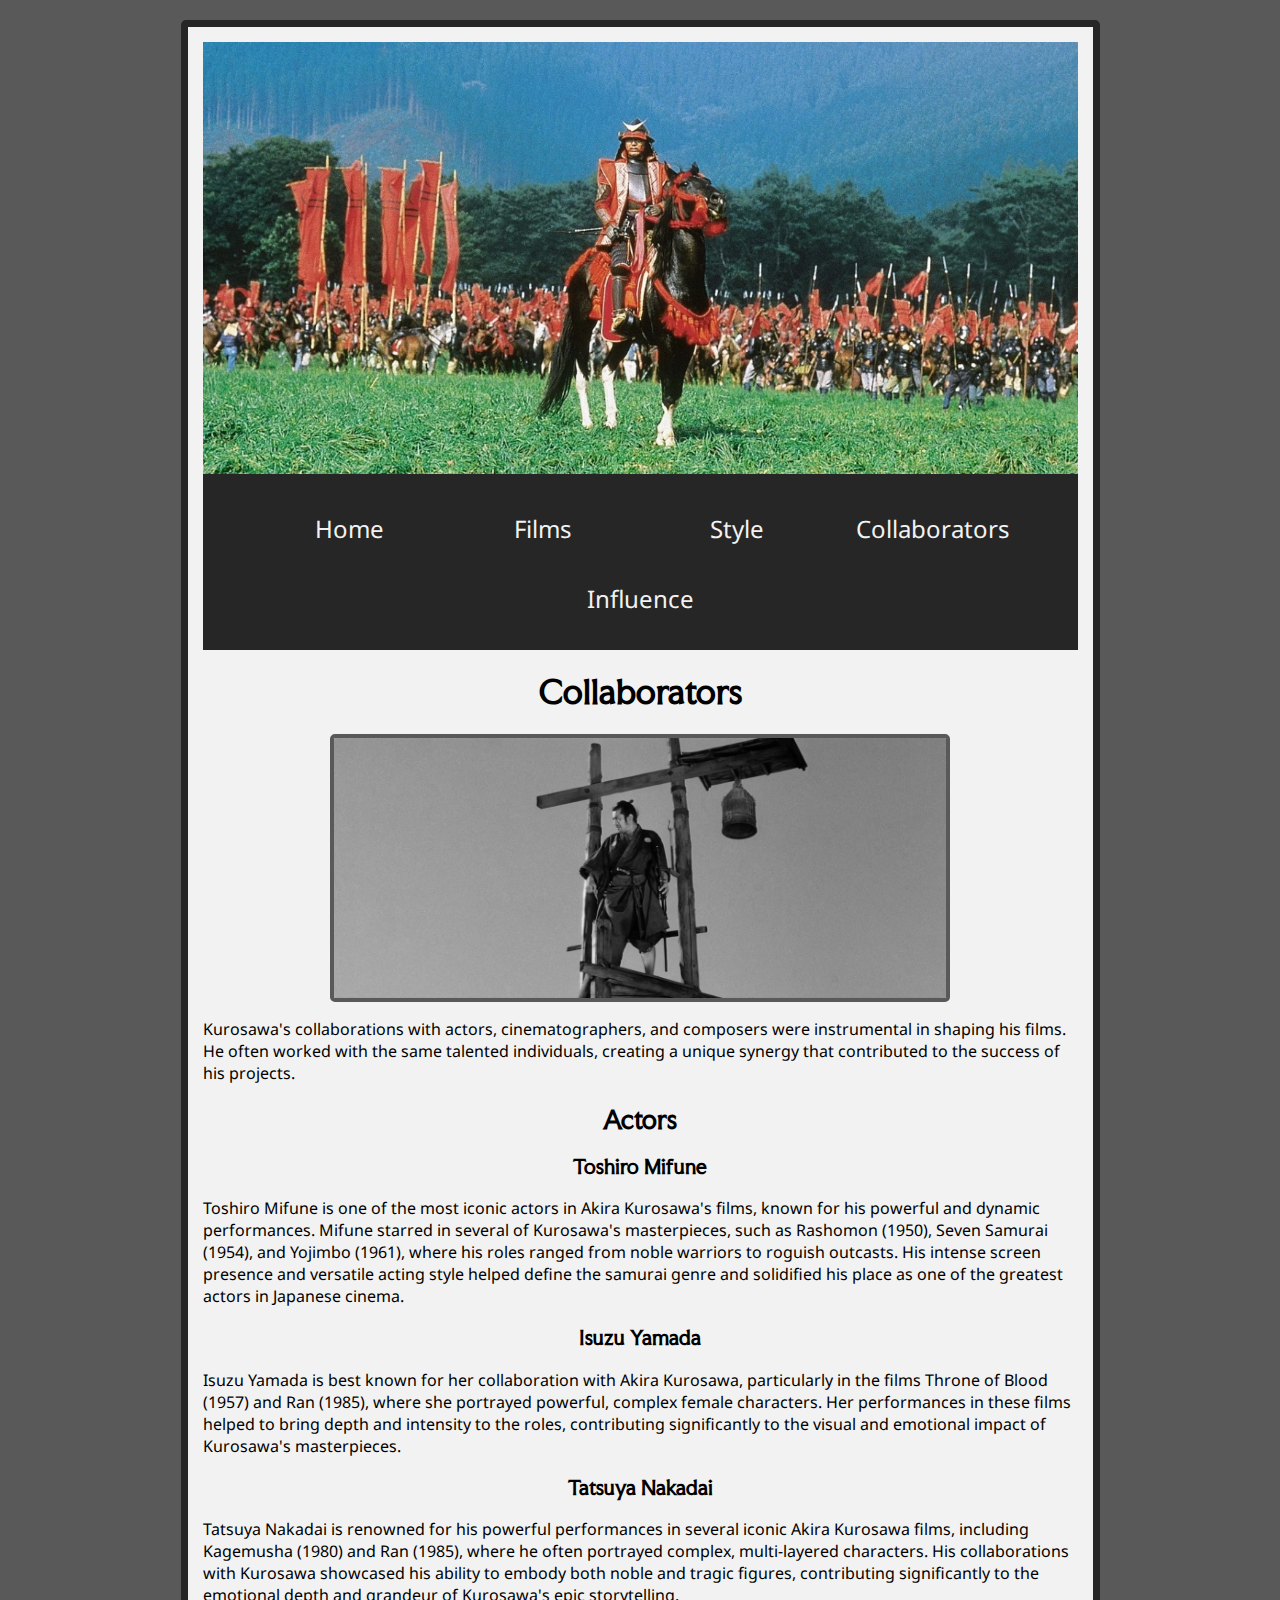
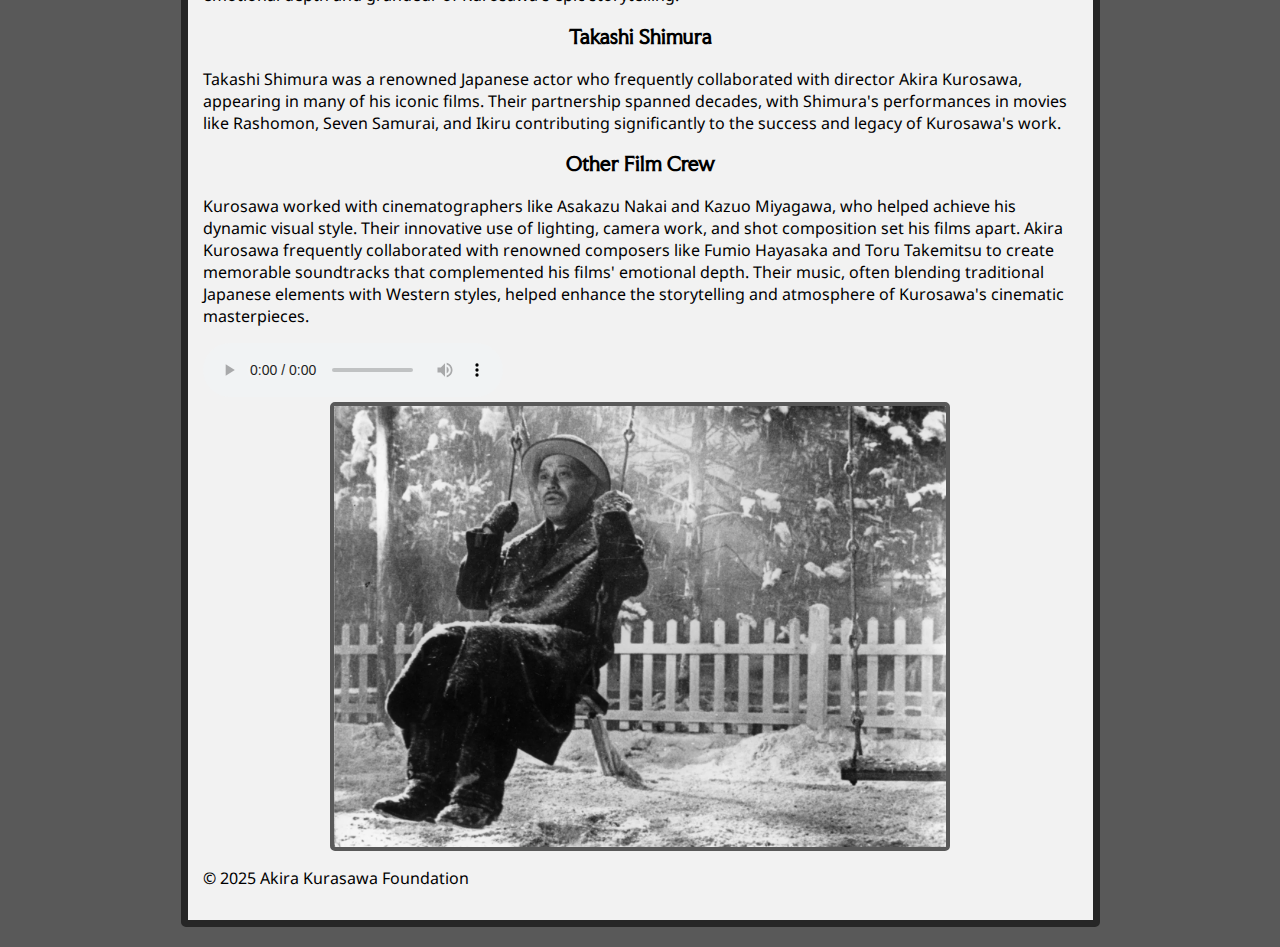
==== collaborators.html @ b1a9cd64 "update1" ====
<!DOCtype html>
<html>
<head>
	<meta charset="utf-8">
	<meta name="viewport" content="width=device-width, initial-scale=1.0">
	<title>Akira Kurasawa</title>
	<link rel="preconnect" href="https://fonts.googleapis.com">
<link rel="preconnect" href="https://fonts.gstatic.com" crossorigin>
<link href="https://fonts.googleapis.com/css2?family=Faculty+Glyphic&display=swap" rel="stylesheet">
<link rel="preconnect" href="https://fonts.googleapis.com">
<link rel="preconnect" href="https://fonts.gstatic.com" crossorigin>
<link href="https://fonts.googleapis.com/css2?family=Faculty+Glyphic&family=Noto+Sans:ital,wght@0,100..900;1,100..900&display=swap" rel="stylesheet">
	<link rel="stylesheet" href="css/styles.css">
	<link rel="icon" href="images2/favicon.ico">
<body>
<div class="container">
		
			<div >
				<img class="header" src="images2/q16.jpg" alt="Yojimbo">
			</div >
			<nav>
				<ul class="bar">
					<li><a href="index.html">Home</a></li>
					<li><a href="films.html">Films</a></li>
					<li><a href="style.html">Style</a></li>
					<li><a href="collaborators.html">Collaborators</a></li>
					<li><a href="influence.html">Influence</a></li>
					
				</ul>
			</nav>
		
		
	<h1>Collaborators</h1>
	<img class="style" src="images2/q7.jpg" alt="Kurosawa">
	<p>Kurosawa's collaborations with actors, cinematographers, and composers were instrumental in shaping his films. He often worked with the same talented individuals, creating a unique synergy that contributed to the success of his projects.</p>
	<h2>Actors</h2>
	
		<h3>Toshiro Mifune</h3> 
			<p>Toshiro Mifune is one of the most iconic actors in Akira Kurosawa's films, known for his powerful and dynamic performances. Mifune starred in several of Kurosawa's masterpieces, such as Rashomon (1950), Seven Samurai (1954), and Yojimbo (1961), where his roles ranged from noble warriors to roguish outcasts. His intense screen presence and versatile acting style helped define the samurai genre and solidified his place as one of the greatest actors in Japanese cinema.</p>
		<h3>Isuzu Yamada</h3>
			<p>Isuzu Yamada is best known for her collaboration with Akira Kurosawa, particularly in the films Throne of Blood (1957) and Ran (1985), where she portrayed powerful, complex female characters. Her performances in these films helped to bring depth and intensity to the roles, contributing significantly to the visual and emotional impact of Kurosawa's masterpieces.</p>
		<h3>Tatsuya Nakadai</h3>  
			<p>Tatsuya Nakadai is renowned for his powerful performances in several iconic Akira Kurosawa films, including Kagemusha (1980) and Ran (1985), where he often portrayed complex, multi-layered characters. His collaborations with Kurosawa showcased his ability to embody both noble and tragic figures, contributing significantly to the emotional depth and grandeur of Kurosawa's epic storytelling.</p>
		<h3>Takashi Shimura</h3>
			<p>Takashi Shimura was a renowned Japanese actor who frequently collaborated with director Akira Kurosawa, appearing in many of his iconic films. Their partnership spanned decades, with Shimura's performances in movies like Rashomon, Seven Samurai, and Ikiru contributing significantly to the success and legacy of Kurosawa's work.</p>
		
			 	<h3>Other Film Crew</h3>
			<p>Kurosawa worked with cinematographers like Asakazu Nakai and Kazuo Miyagawa, who helped achieve his dynamic visual style. Their innovative use of lighting, camera work, and shot composition set his films apart. Akira Kurosawa frequently collaborated with renowned composers like Fumio Hayasaka and Toru Takemitsu to create memorable soundtracks that complemented his films' emotional depth. Their music, often blending traditional Japanese elements with Western styles, helped enhance the storytelling and atmosphere of Kurosawa's cinematic masterpieces.</p>
		
			<audio controls>
  <source src="https://ia601209.us.archive.org/34/items/SevenSamuraisoundtrack/Seven%20Samurai%20%28soundtrack%29.mp3" />
</audio>	
			
			
		
	<img class="style" src="images2/q40.jpg" alt="Kurosawa">
	<p>&copy; 2025 Akira Kurasawa Foundation </p>
			</div>
			
		
	</body>
---- css/styles.css ----
/* Global Styles */

Body {
  
  background-color: #595959;
  margin: 15px;
  font-family: "Noto Sans", serif;
  font-optical-sizing: auto;
  font-weight: <weight>;
  font-style: normal;
  font-variation-settings:
    "wdth" 100;
}
img {
	display: block;
	margin: 0 auto;
	width: 100%;
}
.container {
	Background-color: #F2F2F2;
	padding: 15px;
}

















/* Mobile */

@media (min-width: 320px) {
	nav{
		background-color: #262626;
		padding: 5px;

	}
	nav ul {
		list-style: none;
		padding: 0;
		text-align: center;
	
	}
	nav li{
		display: block;
	}

	nav li a {
		display: block;
		height: 30px;
		color: #F2F2F2;
		text-decoration: none;
		font-size: 24px;
		Background-color: #464646;
		margin-top: 5px;
	}
	nav li a:hover {
		background-color: #262626;
		color: white;
	}
	

	main {
		padding: 20px;
	}

	h1, h2, h3 {
		text-align: center;
		color:  black;
		 font-family: "Faculty Glyphic", serif;
  font-weight: 600;
  font-style: bold;
	}
	footer {
		text-align: center;
		padding: 20px;
		color: #464646;
	}
	.one {
		width: 40%;
	border-radius: 5px;
	border: 4px solid #595959;
	}
	.seven {
		width: 50%;
		border-radius: 5px;
		border: 4px solid #595959;
	}
	.style {
		width: 70%;
		border: 4px solid #595959;
		border-radius: 5px;
	}
.gallery{
	display: inline-block;
	border: 3px solid black;
	margin: 20px;
	border-style: ridge;
	justify-content: center;
}

.butt {
	 width: 150px;
	 height: 100px;
}
.poster {
	width:200px;
	height: 270px;
}

.gallery .description {
  text-align: center;
  font-size: 18px;
  font-weight: bold;
}

}

/* Tablet */

@media (min-width: 768px) {
	nav{
		background-color: #262626;
		padding: 5px;
	}
	nav ul {
		list-style: none;
		padding: 0;
		text-align: center;
	
	}
	nav li{
		display: inline-block;
	}
	nav li a {
		display: block;
		height: 30px;
		width: 150px;
		margin: 20px;
		color: #F2F2F2;
	}
}

	/* desktop */
	@media (min-width: 1024px) {



	.container {
		width: 70%;
		margin: 20px auto;
		border: 7px solid #262626;
		border-radius: 5px;
	}

	nav {
		padding: 2px;
	
	}

	nav li a {
		background-color: #262626;
	}
	nav li a:hover {
		
		color: #D9C771;
	}
	}
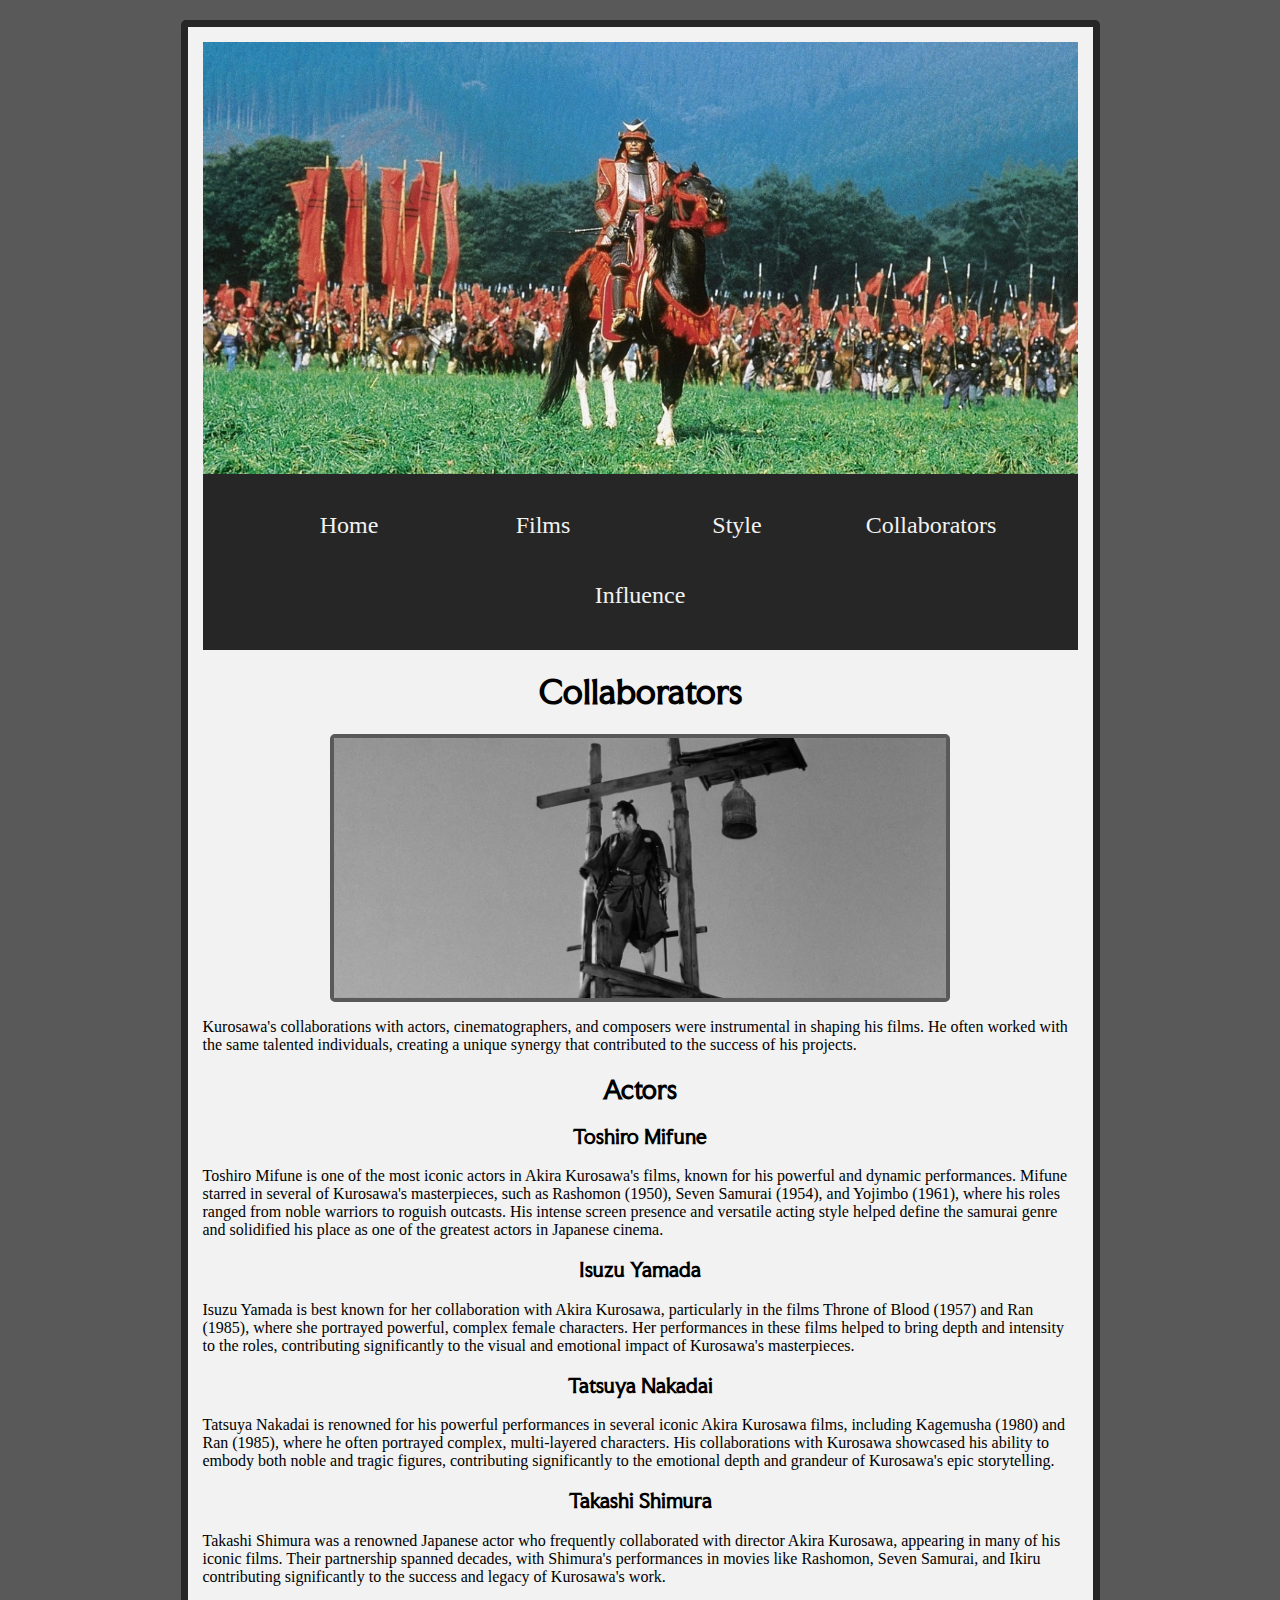
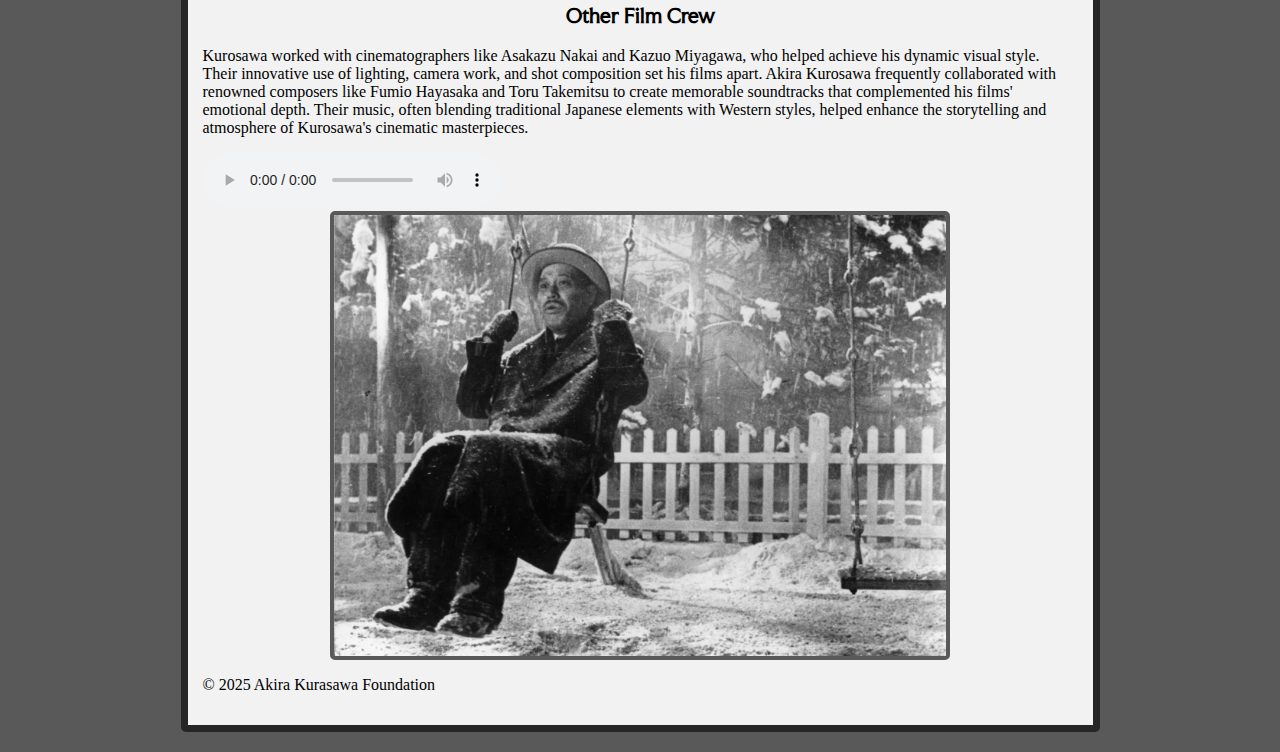
==== commit 43fe6ded: "update3" ====
--- a/collaborators.html
+++ b/collaborators.html
@@ -48,7 +48,7 @@
 			<p>Kurosawa worked with cinematographers like Asakazu Nakai and Kazuo Miyagawa, who helped achieve his dynamic visual style. Their innovative use of lighting, camera work, and shot composition set his films apart. Akira Kurosawa frequently collaborated with renowned composers like Fumio Hayasaka and Toru Takemitsu to create memorable soundtracks that complemented his films' emotional depth. Their music, often blending traditional Japanese elements with Western styles, helped enhance the storytelling and atmosphere of Kurosawa's cinematic masterpieces.</p>
 		
 			<audio controls>
-  <source src="https://ia601209.us.archive.org/34/items/SevenSamuraisoundtrack/Seven%20Samurai%20%28soundtrack%29.mp3" />
+  <source src="https://ia601209.us.archive.org/34/items/SevenSamuraisoundtrack/Seven%20Samurai%20%28soundtrack%29.mp3">
 </audio>	
 			
 			
--- a/css/styles.css
+++ b/css/styles.css
@@ -5,12 +5,7 @@
   
   background-color: #595959;
   margin: 15px;
-  font-family: "Noto Sans", serif;
-  font-optical-sizing: auto;
-  font-weight: <weight>;
-  font-style: normal;
-  font-variation-settings:
-    "wdth" 100;
+ 
 }
 img {
 	display: block;
@@ -80,7 +75,7 @@
 		color:  black;
 		 font-family: "Faculty Glyphic", serif;
   font-weight: 600;
-  font-style: bold;
+  
 	}
 	footer {
 		text-align: center;
